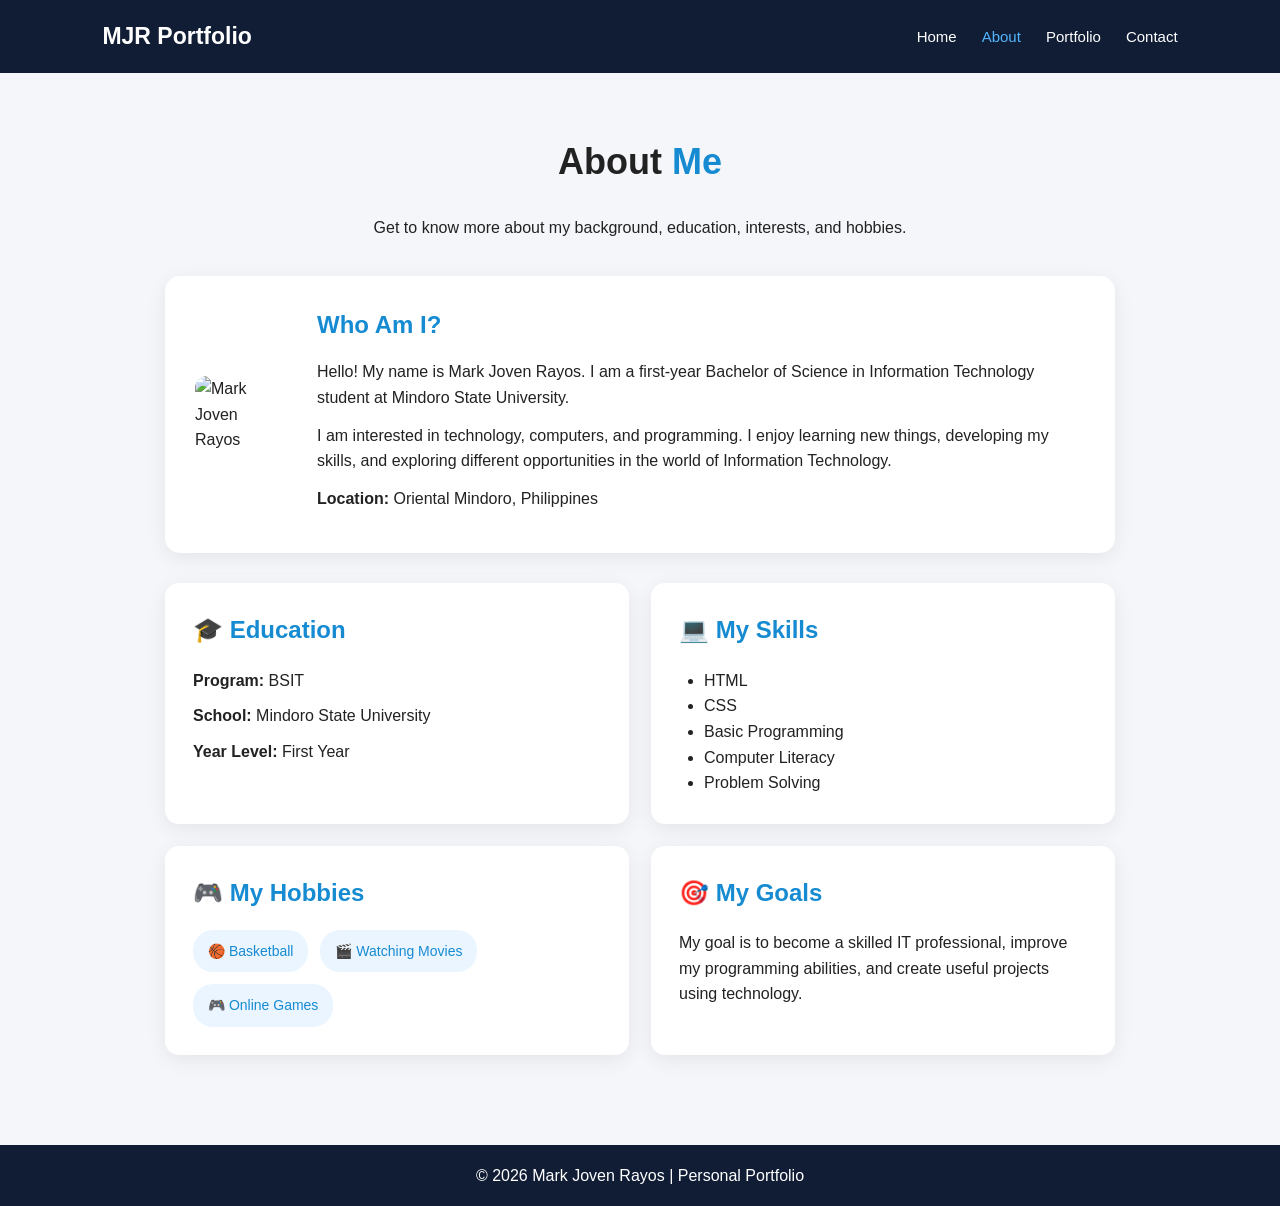
==== about.html @ 6e72f9e1 "Add files via upload" ====
<!DOCTYPE html>
<html lang="en">
<head>
    <meta charset="UTF-8">
    <meta name="viewport" content="width=device-width, initial-scale=1.0">
    <title>About Me | MJR Portfolio</title>
    <link rel="stylesheet" href="style.css">
</head>
<body>

<header>
    <nav class="navbar">
        <a href="index.html" class="logo">MJR Portfolio</a>

        <ul class="nav-links">
            <li><a href="index.html">Home</a></li>
            <li><a href="about.html" class="active">About</a></li>
            <li><a href="portfolio.html">Portfolio</a></li>
            <li><a href="contact.html">Contact</a></li>
        </ul>
    </nav>
</header>

<section class="page-section">

    <h1>About <span>Me</span></h1>

    <p class="section-intro">
        Get to know more about my background,
        education, interests, and hobbies.
    </p>

    <div class="about-profile">

        <div class="about-photo">
            <img src="images/profile.jpg"
                 alt="Mark Joven Rayos">
        </div>

        <div class="about-intro">
            <h2>Who Am I?</h2>

            <p>
                Hello! My name is Mark Joven Rayos.
                I am a first-year Bachelor of Science
                in Information Technology student at
                Mindoro State University.
            </p>

            <p>
                I am interested in technology,
                computers, and programming.
                I enjoy learning new things,
                developing my skills, and exploring
                different opportunities in the
                world of Information Technology.
            </p>

            <p><strong>Location:</strong> Oriental Mindoro, Philippines</p>
        </div>

    </div>

    <div class="about-grid">

        <div class="about-card">
            <h2>🎓 Education</h2>

            <p><strong>Program:</strong> BSIT</p>
            <p><strong>School:</strong> Mindoro State University</p>
            <p><strong>Year Level:</strong> First Year</p>
        </div>

        <div class="about-card">
            <h2>💻 My Skills</h2>

            <ul class="skills">
                <li>HTML</li>
                <li>CSS</li>
                <li>Basic Programming</li>
                <li>Computer Literacy</li>
                <li>Problem Solving</li>
            </ul>
        </div>

        <div class="about-card hobbies-card">
            <h2>🎮 My Hobbies</h2>

            <div class="hobby-list">
                <span>🏀 Basketball</span>
                <span>🎬 Watching Movies</span>
                <span>🎮 Online Games</span>
            </div>
        </div>

        <div class="about-card">
            <h2>🎯 My Goals</h2>

            <p>
                My goal is to become a skilled
                IT professional, improve my
                programming abilities, and
                create useful projects using
                technology.
            </p>
        </div>

    </div>

</section>

<footer>
    <p>© 2026 Mark Joven Rayos | Personal Portfolio</p>
</footer>

</body>
</html>
---- style.css ----
/* =========================
   GENERAL STYLING
========================= */

* {
    margin: 0;
    padding: 0;
    box-sizing: border-box;
    font-family: Arial, sans-serif;
}

body {
    background-color: #f4f6fa;
    color: #222;
    line-height: 1.6;
}

/* =========================
   NAVIGATION BAR
========================= */

header {
    background-color: #101d35;
    padding: 18px 8%;
}

.navbar {
    display: flex;
    justify-content: space-between;
    align-items: center;
}

.logo {
    color: white;
    font-size: 23px;
    font-weight: bold;
    text-decoration: none;
}

.nav-links {
    display: flex;
    list-style: none;
    gap: 25px;
}

.nav-links a {
    color: white;
    text-decoration: none;
    font-size: 15px;
    transition: 0.3s;
}

.nav-links a:hover,
.nav-links a.active {
    color: #53b5ff;
}

/* =========================
   HOMEPAGE
========================= */

.hero {
    min-height: 85vh;
    display: flex;
    align-items: center;
    justify-content: space-between;
    padding: 60px 10%;
    gap: 40px;
}

.hero-content {
    max-width: 600px;
}

.welcome {
    color: #168bd2;
    font-weight: bold;
    letter-spacing: 2px;
}

.hero h1 {
    font-size: 42px;
    margin: 15px 0;
}

.hero h1 span,
.page-section h1 span {
    color: #168bd2;
}

.hero h2 {
    font-size: 21px;
    color: #53647b;
    margin-bottom: 20px;
}

.hero-content p {
    margin-bottom: 25px;
}

.hero-image img {
    width: 300px;
    height: 350px;
    object-fit: cover;
    border-radius: 20px;
    border: 5px solid white;
    box-shadow: 0 8px 25px rgba(0,0,0,0.15);
}

/* =========================
   BUTTON
========================= */

.btn {
    display: inline-block;
    background-color: #168bd2;
    color: white;
    padding: 12px 25px;
    border: none;
    border-radius: 6px;
    text-decoration: none;
    cursor: pointer;
    transition: 0.3s;
}

.btn:hover {
    background-color: #101d35;
}

/* =========================
   GENERAL PAGE SECTION
========================= */

.page-section {
    min-height: 85vh;
    padding: 60px 10%;
}

.page-section h1 {
    font-size: 36px;
    text-align: center;
    margin-bottom: 25px;
}

/* =========================
   ABOUT PAGE
========================= */

.about-content {
    max-width: 800px;
    margin: 30px auto;
    background: white;
    padding: 35px;
    border-radius: 12px;
    box-shadow: 0 5px 20px rgba(0,0,0,0.07);
}

.about-content h2 {
    color: #168bd2;
    margin: 20px 0 10px;
}

.skills {
    padding-left: 25px;
}

/* =========================
   PORTFOLIO PAGE
========================= */

.section-intro {
    text-align: center;
    margin-bottom: 35px;
}

.project-container {
    display: grid;
    grid-template-columns: repeat(3, 1fr);
    gap: 25px;
}

.project-card {
    background: white;
    padding: 30px;
    border-radius: 12px;
    box-shadow: 0 5px 20px rgba(0,0,0,0.07);
    transition: 0.3s;
}

.project-card:hover {
    transform: translateY(-8px);
}

.project-card h2 {
    color: #168bd2;
    margin-bottom: 15px;
    font-size: 21px;
}

.project-card span {
    display: inline-block;
    margin-top: 20px;
    color: #168bd2;
    font-weight: bold;
}

/* =========================
   CONTACT PAGE
========================= */

.contact-container {
    max-width: 600px;
    margin: auto;
}

.contact-form {
    background: white;
    padding: 35px;
    border-radius: 12px;
    box-shadow: 0 5px 20px rgba(0,0,0,0.07);
}

.contact-form h2 {
    color: #168bd2;
    margin-bottom: 25px;
}

.contact-info {
    display: flex;
    flex-direction: column;
    gap: 20px;
}

.contact-item {
    padding: 15px;
    background: #f4f6fa;
    border-radius: 8px;
}

.contact-item h3 {
    color: #168bd2;
    margin-bottom: 5px;
}

.contact-item a {
    color: #333;
    text-decoration: none;
}

.contact-item a:hover {
    color: #168bd2;
}

.contact-message {
    margin-top: 25px;
    text-align: center;
    color: #53647b;
}

/* =========================
   FOOTER
========================= */

footer {
    background-color: #101d35;
    color: white;
    text-align: center;
    padding: 18px;
}

/* =========================
   RESPONSIVE DESIGN
========================= */

@media (max-width: 768px) {

    .navbar {
        flex-direction: column;
        gap: 15px;
    }

    .nav-links {
        flex-wrap: wrap;
        justify-content: center;
        gap: 15px;
    }

    .hero {
        flex-direction: column-reverse;
        text-align: center;
    }

    .hero h1 {
        font-size: 32px;
    }

    .project-container {
        grid-template-columns: 1fr;
    }

    .hero-image img {
        width: 230px;
        height: 270px;
    }
}
/* ABOUT PAGE NEW DESIGN */

.about-profile {
    display: flex;
    align-items: center;
    gap: 35px;
    background: white;
    padding: 30px;
    border-radius: 15px;
    margin: 30px auto;
    max-width: 950px;
    box-shadow: 0 5px 20px rgba(0,0,0,0.07);
}

.about-photo img {
    width: 220px;
    height: 250px;
    object-fit: cover;
    border-radius: 12px;
}

.about-intro h2 {
    color: #168bd2;
    margin-bottom: 15px;
}

.about-intro p {
    margin-bottom: 12px;
}

.about-grid {
    max-width: 950px;
    margin: 30px auto;
    display: grid;
    grid-template-columns: repeat(2, 1fr);
    gap: 22px;
}

.about-card {
    background: white;
    padding: 28px;
    border-radius: 14px;
    box-shadow: 0 5px 20px rgba(0,0,0,0.07);
    transition: 0.3s;
}

.about-card:hover {
    transform: translateY(-5px);
}

.about-card h2 {
    color: #168bd2;
    margin-bottom: 18px;
}

.about-card p {
    margin-bottom: 10px;
}

.hobby-list {
    display: flex;
    flex-wrap: wrap;
    gap: 12px;
}

.hobby-list span {
    background: #eaf5ff;
    color: #168bd2;
    padding: 10px 15px;
    border-radius: 20px;
    font-size: 14px;
}

@media (max-width: 768px) {

    .about-profile {
        flex-direction: column;
        text-align: center;
    }

    .about-grid {
        grid-template-columns: 1fr;
    }

    .about-photo img {
        width: 200px;
        height: 220px;
    }
}

/* ABOUT PAGE NEW DESIGN */

.about-profile {
    display: flex;
    align-items: center;
    gap: 35px;
    background: white;
    padding: 30px;
    border-radius: 15px;
    margin: 30px auto;
    max-width: 950px;
    box-shadow: 0 5px 20px rgba(0,0,0,0.07);
}

.about-photo img {
    width: 220px;
    height: 250px;
    object-fit: cover;
    border-radius: 12px;
}

.about-intro h2 {
    color: #168bd2;
    margin-bottom: 15px;
}

.about-intro p {
    margin-bottom: 12px;
}

.about-grid {
    max-width: 950px;
    margin: 30px auto;
    display: grid;
    grid-template-columns: repeat(2, 1fr);
    gap: 22px;
}

.about-card {
    background: white;
    padding: 28px;
    border-radius: 14px;
    box-shadow: 0 5px 20px rgba(0,0,0,0.07);
    transition: 0.3s;
}

.about-card:hover {
    transform: translateY(-5px);
}

.about-card h2 {
    color: #168bd2;
    margin-bottom: 18px;
}

.about-card p {
    margin-bottom: 10px;
}

.hobby-list {
    display: flex;
    flex-wrap: wrap;
    gap: 12px;
}

.hobby-list span {
    background: #eaf5ff;
    color: #168bd2;
    padding: 10px 15px;
    border-radius: 20px;
    font-size: 14px;
}

@media (max-width: 768px) {

    .about-profile {
        flex-direction: column;
        text-align: center;
    }

    .about-grid {
        grid-template-columns: 1fr;
    }

    .about-photo img {
        width: 200px;
        height: 220px;
    }
}

/* ABOUT PAGE NEW DESIGN */

.about-profile {
    display: flex;
    align-items: center;
    gap: 35px;
    background: white;
    padding: 30px;
    border-radius: 15px;
    margin: 30px auto;
    max-width: 950px;
    box-shadow: 0 5px 20px rgba(0,0,0,0.07);
}

.about-photo img {
    width: 220px;
    height: 250px;
    object-fit: cover;
    border-radius: 12px;
}

.about-intro h2 {
    color: #168bd2;
    margin-bottom: 15px;
}

.about-intro p {
    margin-bottom: 12px;
}

.about-grid {
    max-width: 950px;
    margin: 30px auto;
    display: grid;
    grid-template-columns: repeat(2, 1fr);
    gap: 22px;
}

.about-card {
    background: white;
    padding: 28px;
    border-radius: 14px;
    box-shadow: 0 5px 20px rgba(0,0,0,0.07);
    transition: 0.3s;
}

.about-card:hover {
    transform: translateY(-5px);
}

.about-card h2 {
    color: #168bd2;
    margin-bottom: 18px;
}

.about-card p {
    margin-bottom: 10px;
}

.hobby-list {
    display: flex;
    flex-wrap: wrap;
    gap: 12px;
}

.hobby-list span {
    background: #eaf5ff;
    color: #168bd2;
    padding: 10px 15px;
    border-radius: 20px;
    font-size: 14px;
}

@media (max-width: 768px) {

    .about-profile {
        flex-direction: column;
        text-align: center;
    }

    .about-grid {
        grid-template-columns: 1fr;
    }

    .about-photo img {
        width: 200px;
        height: 220px;
    }
}

/* ABOUT PAGE NEW DESIGN */

.about-profile {
    display: flex;
    align-items: center;
    gap: 35px;
    background: white;
    padding: 30px;
    border-radius: 15px;
    margin: 30px auto;
    max-width: 950px;
    box-shadow: 0 5px 20px rgba(0,0,0,0.07);
}

.about-photo img {
    width: 220px;
    height: 250px;
    object-fit: cover;
    border-radius: 12px;
}

.about-intro h2 {
    color: #168bd2;
    margin-bottom: 15px;
}

.about-intro p {
    margin-bottom: 12px;
}

.about-grid {
    max-width: 950px;
    margin: 30px auto;
    display: grid;
    grid-template-columns: repeat(2, 1fr);
    gap: 22px;
}

.about-card {
    background: white;
    padding: 28px;
    border-radius: 14px;
    box-shadow: 0 5px 20px rgba(0,0,0,0.07);
    transition: 0.3s;
}

.about-card:hover {
    transform: translateY(-5px);
}

.about-card h2 {
    color: #168bd2;
    margin-bottom: 18px;
}

.about-card p {
    margin-bottom: 10px;
}

.hobby-list {
    display: flex;
    flex-wrap: wrap;
    gap: 12px;
}

.hobby-list span {
    background: #eaf5ff;
    color: #168bd2;
    padding: 10px 15px;
    border-radius: 20px;
    font-size: 14px;
}

@media (max-width: 768px) {

    .about-profile {
        flex-direction: column;
        text-align: center;
    }

    .about-grid {
        grid-template-columns: 1fr;
    }

    .about-photo img {
        width: 200px;
        height: 220px;
    }
}
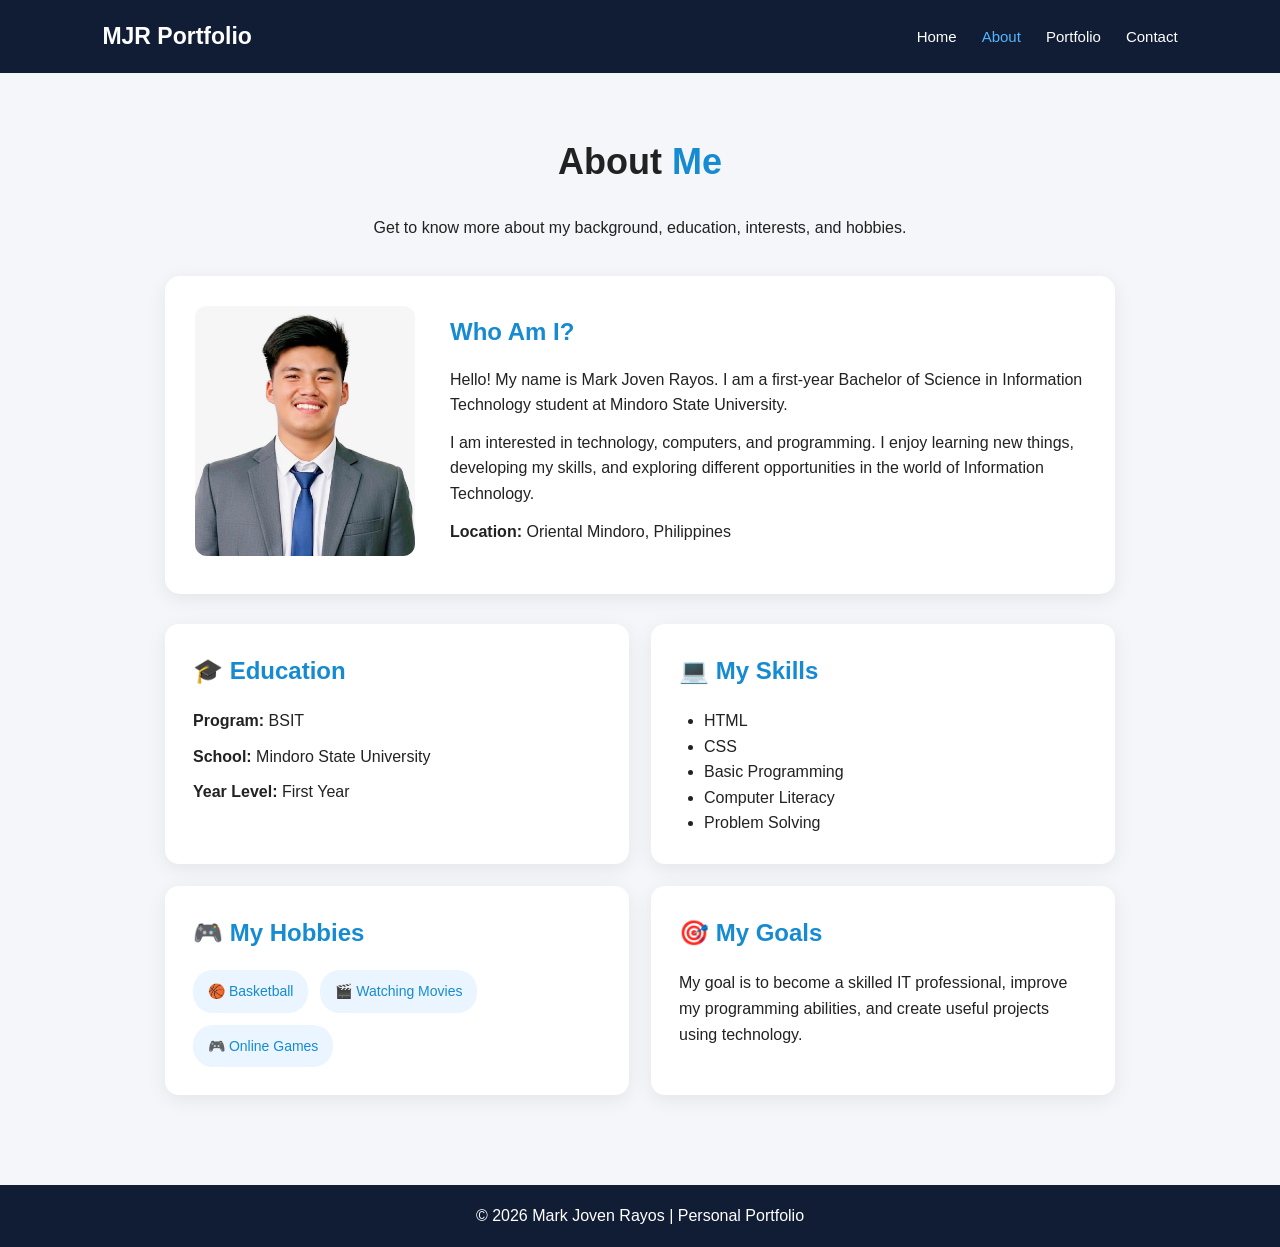
==== commit d3d36113: "Update about.html" ====
--- a/about.html
+++ b/about.html
@@ -34,8 +34,8 @@
     <div class="about-profile">
 
         <div class="about-photo">
-            <img src="images/profile.jpg"
-                 alt="Mark Joven Rayos">
+            <img src="profile.jpg"
+     alt="Mark Joven Rayos">
         </div>
 
         <div class="about-intro">
